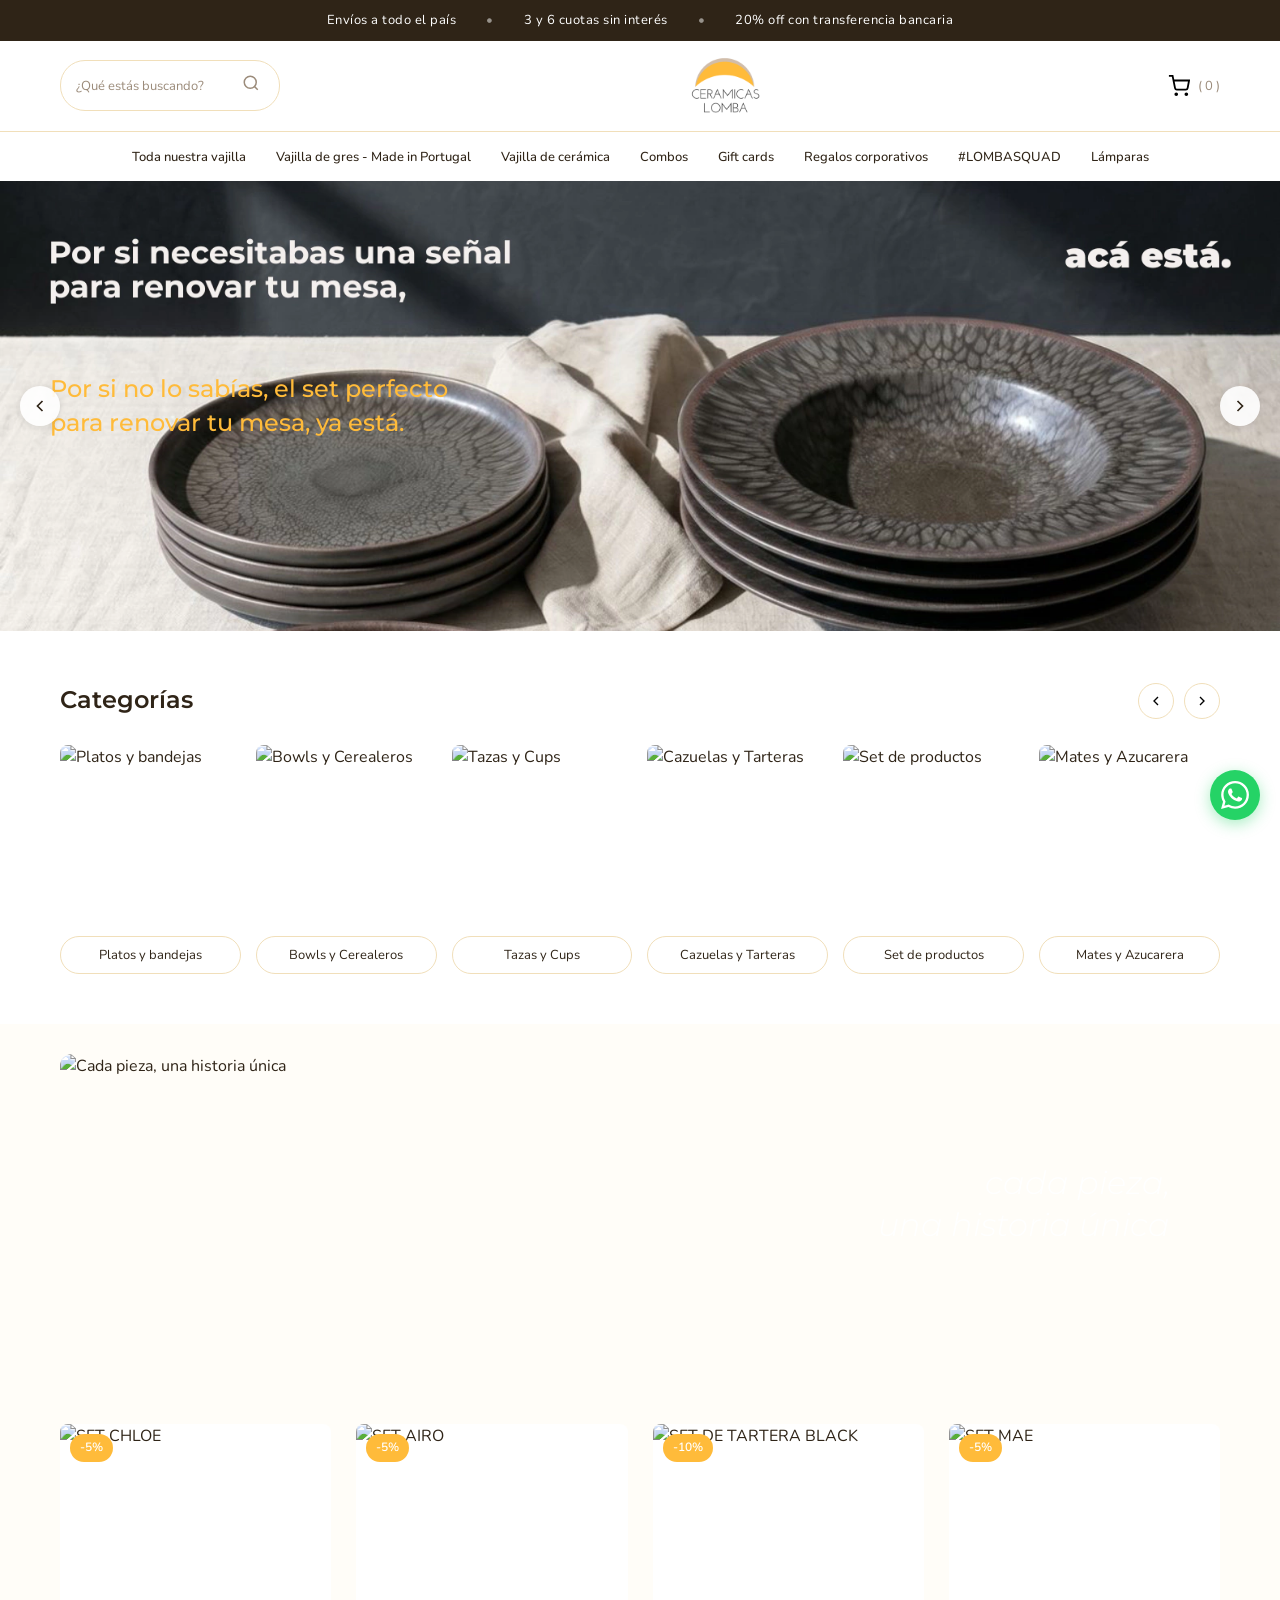
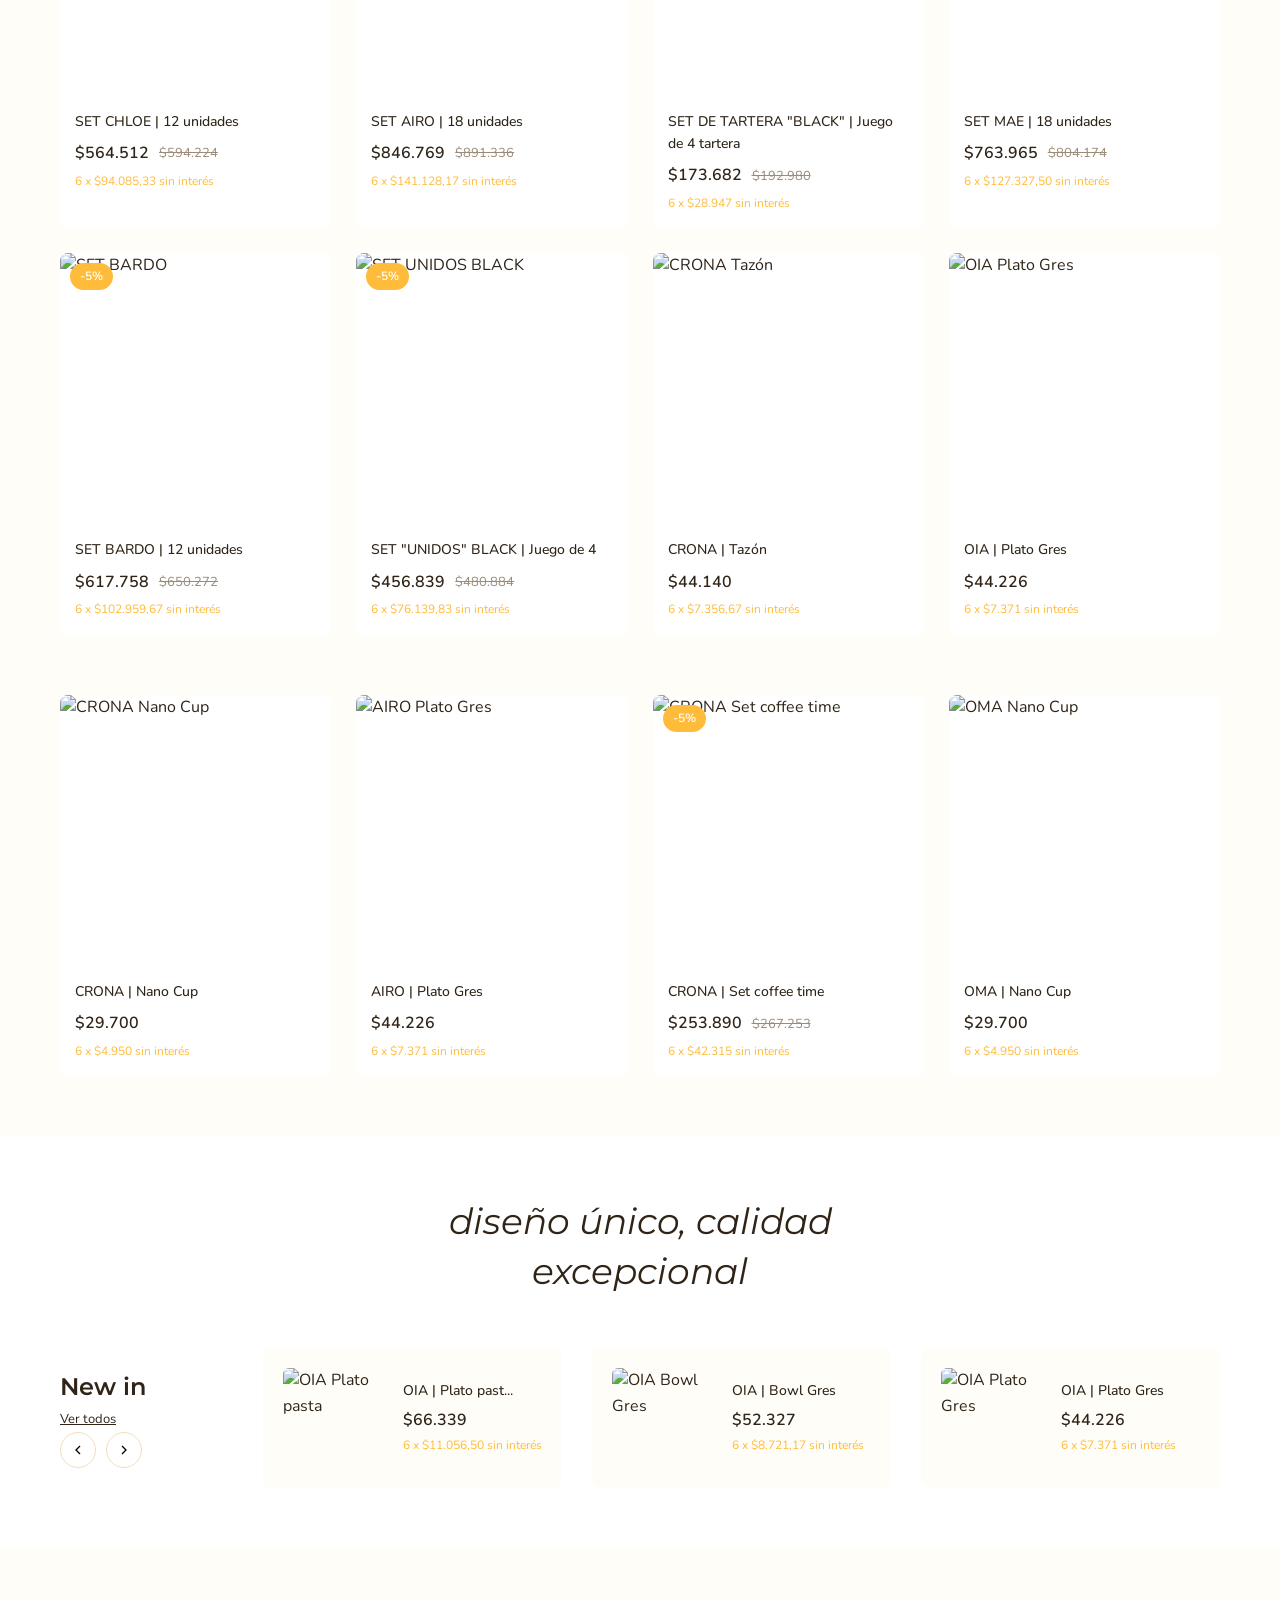
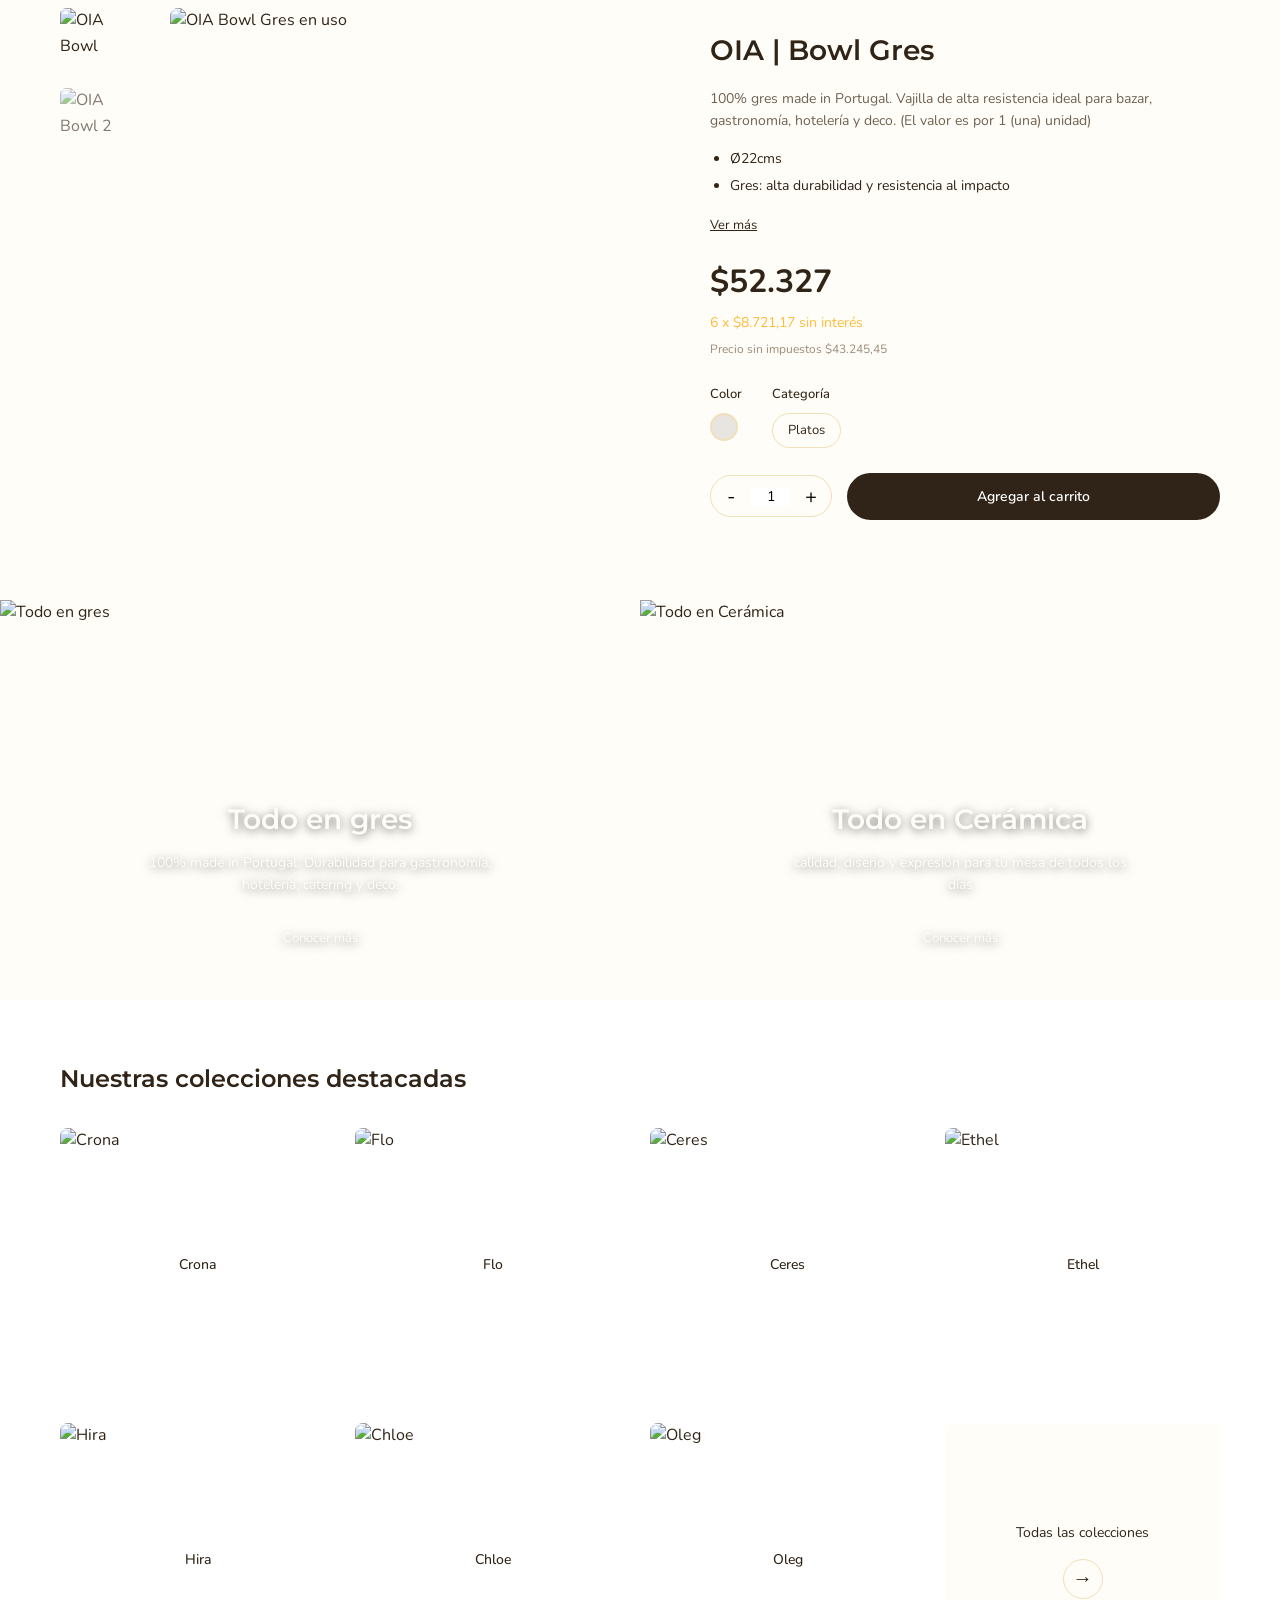
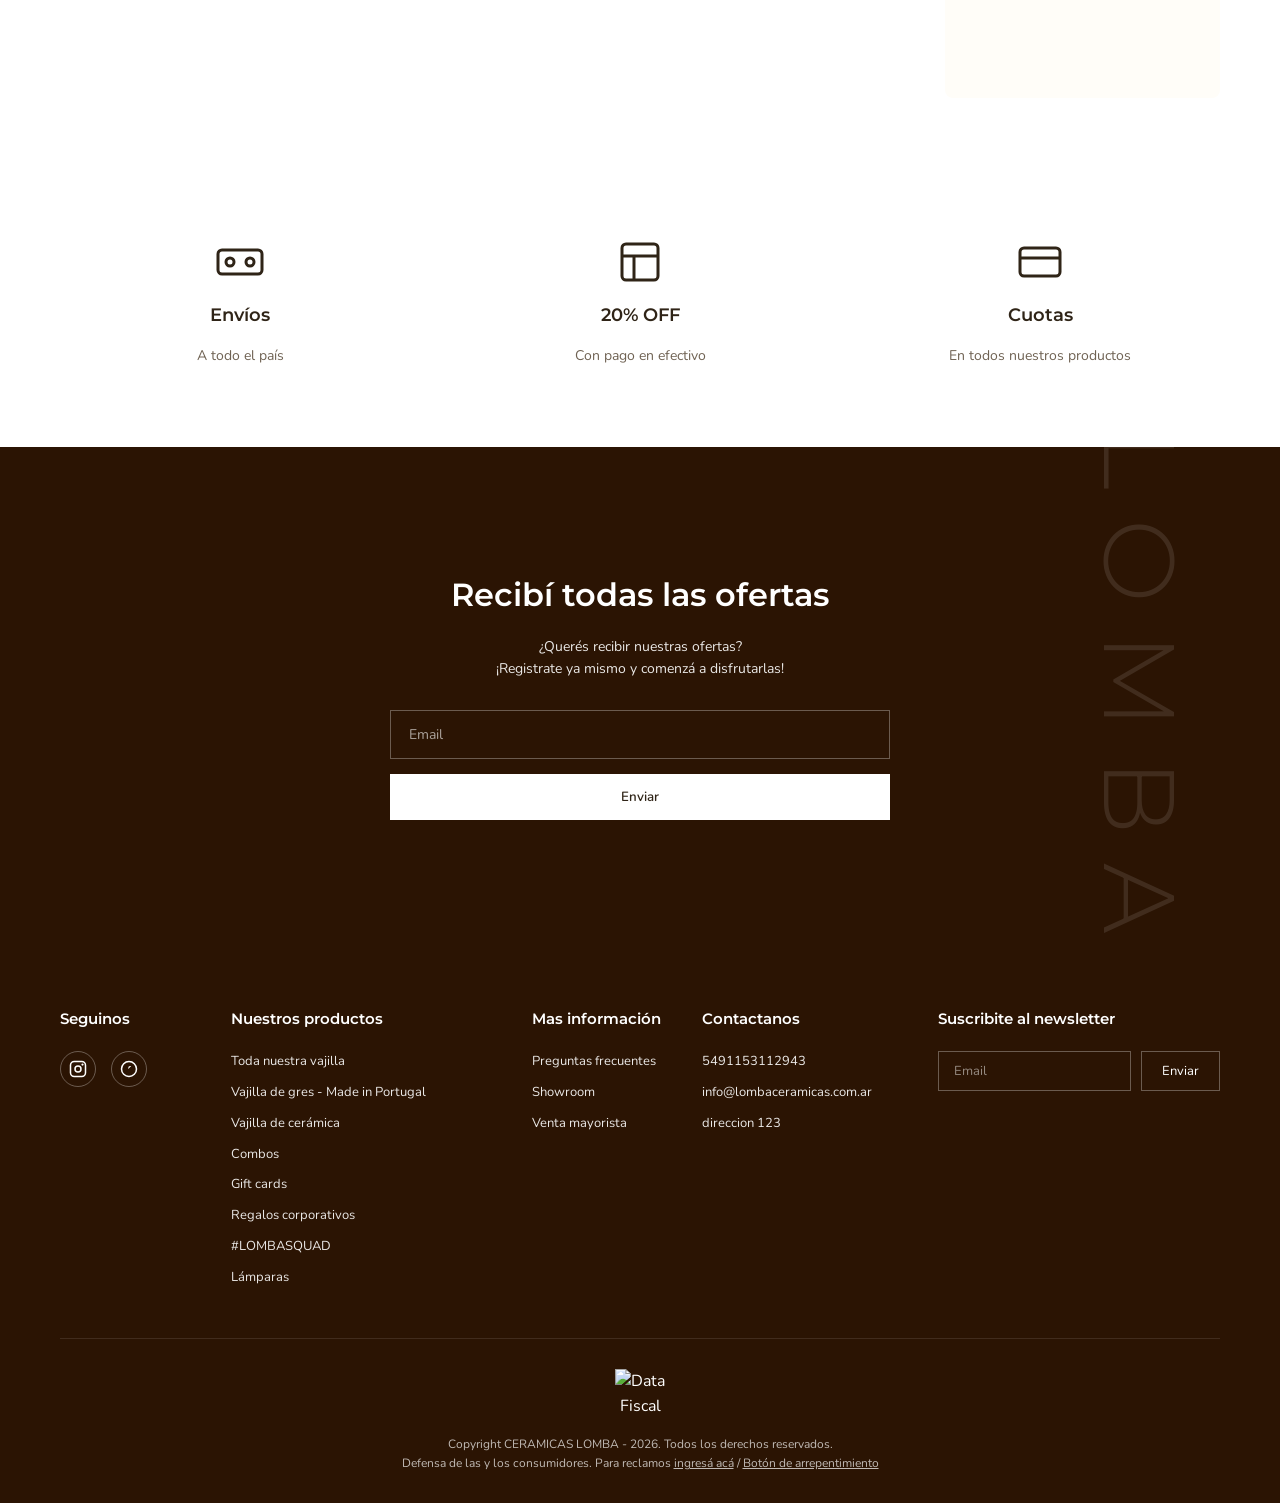
==== index.html @ 12667def "first commit" ====
<!DOCTYPE html>
<html lang="es">
  <head>
    <meta charset="UTF-8" />
    <link rel="icon" type="image/svg+xml" href="/vite.svg" />
    <meta name="viewport" content="width=device-width, initial-scale=1.0" />
    <title>CERAMICAS LOMBA</title>
    <meta name="description" content="Vajilla de cerámica de diseño de autor e importador de vajilla de gres made in Portugal, ideal para gastronomía, hotelería y deco." />
    <link rel="preconnect" href="https://fonts.googleapis.com">
    <link rel="preconnect" href="https://fonts.gstatic.com" crossorigin>
    <link href="https://fonts.googleapis.com/css2?family=Montserrat:wght@300;400;500;600;700&family=Nunito:wght@300;400;600;700&display=swap" rel="stylesheet">
    <link rel="stylesheet" href="src/styles.css" />
  </head>
  <body>
    <!-- Cookie Banner -->
    <!-- <div class="cookie-banner" id="cookieBanner">
      <p>Al navegar por este sitio <strong>aceptás el uso de cookies</strong> para agilizar tu experiencia de compra.</p>
      <button class="cookie-btn" onclick="closeCookieBanner()">Entendido</button>
    </div> -->

    <!-- Newsletter Popup Modal -->
    <!-- <div class="modal-overlay" id="modalOverlay">
      <div class="modal">
        <button class="modal-close" onclick="closeModal()">&times;</button>
        <div class="modal-content">
          <h2 class="modal-title">HASTA</h2>
          <h1 class="modal-discount">35%<span>OFF</span></h1>
          <div class="modal-subtitle">
            <span class="highlight">+ 6 CUOTAS</span> SIN INTERÉS<br>
            ENVÍOS <span class="highlight-bold">A TODO EL PAÍS</span>
          </div>
          <h3 class="modal-join">Join #LOMBASQUAD</h3>
          <p class="modal-text">Suscribite a nuestro newsletter y obtené un 10% OFF en tu primera compra</p>
          <form class="modal-form">
            <input type="email" placeholder="Email" class="modal-input">
            <input type="text" placeholder="Nombre" class="modal-input">
            <button type="submit" class="modal-submit">ENVIAR</button>
          </form>
        </div>
      </div>
    </div> -->

    <!-- WhatsApp Button -->
    <a href="#" class="whatsapp-btn" target="_blank">
      <svg viewBox="0 0 24 24" fill="currentColor">
        <path d="M17.472 14.382c-.297-.149-1.758-.867-2.03-.967-.273-.099-.471-.148-.67.15-.197.297-.767.966-.94 1.164-.173.199-.347.223-.644.075-.297-.15-1.255-.463-2.39-1.475-.883-.788-1.48-1.761-1.653-2.059-.173-.297-.018-.458.13-.606.134-.133.298-.347.446-.52.149-.174.198-.298.298-.497.099-.198.05-.371-.025-.52-.075-.149-.669-1.612-.916-2.207-.242-.579-.487-.5-.669-.51-.173-.008-.371-.01-.57-.01-.198 0-.52.074-.792.372-.272.297-1.04 1.016-1.04 2.479 0 1.462 1.065 2.875 1.213 3.074.149.198 2.096 3.2 5.077 4.487.709.306 1.262.489 1.694.625.712.227 1.36.195 1.871.118.571-.085 1.758-.719 2.006-1.413.248-.694.248-1.289.173-1.413-.074-.124-.272-.198-.57-.347m-5.421 7.403h-.004a9.87 9.87 0 01-5.031-1.378l-.361-.214-3.741.982.998-3.648-.235-.374a9.86 9.86 0 01-1.51-5.26c.001-5.45 4.436-9.884 9.888-9.884 2.64 0 5.122 1.03 6.988 2.898a9.825 9.825 0 012.893 6.994c-.003 5.45-4.437 9.884-9.885 9.884m8.413-18.297A11.815 11.815 0 0012.05 0C5.495 0 .16 5.335.157 11.892c0 2.096.547 4.142 1.588 5.945L.057 24l6.305-1.654a11.882 11.882 0 005.683 1.448h.005c6.554 0 11.89-5.335 11.893-11.893a11.821 11.821 0 00-3.48-8.413Z"/>
      </svg>
    </a>

    <!-- Announcement Bar -->
    <div class="announcement-bar">
      <div class="announcement-slider">
        <span>Envíos a todo el país</span>
        <span class="divider">•</span>
        <span>3 y 6 cuotas sin interés</span>
        <span class="divider">•</span>
        <span>20% off con transferencia bancaria</span>
      </div>
    </div>

    <!-- Header -->
    <header class="header">
      <div class="header-container">
        <div class="search-box">
          <input type="text" placeholder="¿Qué estás buscando?">
          <button class="search-btn">
            <svg viewBox="0 0 24 24" fill="none" stroke="currentColor" stroke-width="2">
              <circle cx="11" cy="11" r="8"></circle>
              <path d="m21 21-4.35-4.35"></path>
            </svg>
          </button>
        </div>

        <a href="/" class="logo">
          <img src="img/logo.png" alt="CERAMICAS LOMBA">
        </a>

        <div class="header-actions">
          <button class="cart-btn">
            <svg viewBox="0 0 24 24" fill="none" stroke="currentColor" stroke-width="2">
              <circle cx="9" cy="21" r="1"></circle>
              <circle cx="20" cy="21" r="1"></circle>
              <path d="M1 1h4l2.68 13.39a2 2 0 0 0 2 1.61h9.72a2 2 0 0 0 2-1.61L23 6H6"></path>
            </svg>
            <span class="cart-count">( 0 )</span>
          </button>
        </div>
      </div>

      <!-- Navigation -->
      <nav class="nav">
        <ul class="nav-list">
          <li class="nav-item dropdown">
            <a href="#">Toda nuestra vajilla</a>
          </li>
          <li class="nav-item dropdown">
            <a href="#">Vajilla de gres - Made in Portugal</a>
          </li>
          <li class="nav-item dropdown">
            <a href="#">Vajilla de cerámica</a>
          </li>
          <li class="nav-item">
            <a href="#">Combos</a>
          </li>
          <li class="nav-item">
            <a href="#">Gift cards</a>
          </li>
          <li class="nav-item">
            <a href="#">Regalos corporativos</a>
          </li>
          <li class="nav-item">
            <a href="#">#LOMBASQUAD</a>
          </li>
          <li class="nav-item">
            <a href="#">Lámparas</a>
          </li>
        </ul>
      </nav>
    </header>

    <!-- Hero Slider -->
    <section class="hero">
      <div class="hero-slider">
        <div class="hero-slide active">
          <img src="img/slider.webp" alt="Vajilla de cerámica" class="hero-img">
          <div class="hero-content">
            <p class="hero-text">Por si no lo sabías, el set perfecto<br>para renovar tu mesa, ya está.</p>
          </div>
        </div>
      </div>
      <button class="hero-nav hero-prev">
        <svg viewBox="0 0 24 24" fill="none" stroke="currentColor" stroke-width="2">
          <path d="M15 18l-6-6 6-6"></path>
        </svg>
      </button>
      <button class="hero-nav hero-next">
        <svg viewBox="0 0 24 24" fill="none" stroke="currentColor" stroke-width="2">
          <path d="M9 18l6-6-6-6"></path>
        </svg>
      </button>
    </section>

    <!-- Categories -->
    <section class="categories">
      <div class="container">
        <div class="section-header">
          <h2 class="section-title">Categorías</h2>
          <div class="section-nav">
            <button class="nav-btn prev">
              <svg viewBox="0 0 24 24" fill="none" stroke="currentColor" stroke-width="2">
                <path d="M15 18l-6-6 6-6"></path>
              </svg>
            </button>
            <button class="nav-btn next">
              <svg viewBox="0 0 24 24" fill="none" stroke="currentColor" stroke-width="2">
                <path d="M9 18l6-6-6-6"></path>
              </svg>
            </button>
          </div>
        </div>
        <div class="categories-grid">
          <a href="#" class="category-card">
            <img src="https://ext.same-assets.com/3486463413/1571818443.webp" alt="Platos y bandejas">
            <span class="category-name">Platos y bandejas</span>
          </a>
          <a href="#" class="category-card">
            <img src="https://ext.same-assets.com/3486463413/2907454848.webp" alt="Bowls y Cerealeros">
            <span class="category-name">Bowls y Cerealeros</span>
          </a>
          <a href="#" class="category-card">
            <img src="https://ext.same-assets.com/3486463413/2018784873.webp" alt="Tazas y Cups">
            <span class="category-name">Tazas y Cups</span>
          </a>
          <a href="#" class="category-card">
            <img src="https://ext.same-assets.com/3486463413/2223391468.webp" alt="Cazuelas y Tarteras">
            <span class="category-name">Cazuelas y Tarteras</span>
          </a>
          <a href="#" class="category-card">
            <img src="https://ext.same-assets.com/3486463413/3537657196.webp" alt="Set de productos">
            <span class="category-name">Set de productos</span>
          </a>
          <a href="#" class="category-card">
            <img src="https://ext.same-assets.com/3486463413/495782509.webp" alt="Mates y Azucarera">
            <span class="category-name">Mates y Azucarera</span>
          </a>
        </div>
      </div>
    </section>

    <!-- Featured Banner -->
    <section class="featured-banner">
      <div class="container">
        <div class="banner-image">
          <img src="https://ext.same-assets.com/3486463413/2292397033.webp" alt="Cada pieza, una historia única">
          <div class="banner-text">
            <p>cada pieza,</p>
            <p>una historia única</p>
          </div>
        </div>
      </div>
    </section>

    <!-- Products Grid -->
    <section class="products">
      <div class="container">
        <div class="products-grid">
          <article class="product-card">
            <a href="#" class="product-image">
              <span class="discount-badge">-5%</span>
              <img src="https://ext.same-assets.com/3486463413/863703018.webp" alt="SET CHLOE">
            </a>
            <div class="product-info">
              <h3 class="product-name">SET CHLOE | 12 unidades</h3>
              <div class="product-price">
                <span class="current-price">$564.512</span>
                <span class="original-price">$594.224</span>
              </div>
              <p class="installments">6 x $94.085,33 sin interés</p>
            </div>
          </article>

          <article class="product-card">
            <a href="#" class="product-image">
              <span class="discount-badge">-5%</span>
              <img src="https://ext.same-assets.com/3486463413/1609536744.webp" alt="SET AIRO">
            </a>
            <div class="product-info">
              <h3 class="product-name">SET AIRO | 18 unidades</h3>
              <div class="product-price">
                <span class="current-price">$846.769</span>
                <span class="original-price">$891.336</span>
              </div>
              <p class="installments">6 x $141.128,17 sin interés</p>
            </div>
          </article>

          <article class="product-card">
            <a href="#" class="product-image">
              <span class="discount-badge">-10%</span>
              <img src="https://ext.same-assets.com/3486463413/3047100276.webp" alt="SET DE TARTERA BLACK">
            </a>
            <div class="product-info">
              <h3 class="product-name">SET DE TARTERA "BLACK" | Juego de 4 tartera</h3>
              <div class="product-price">
                <span class="current-price">$173.682</span>
                <span class="original-price">$192.980</span>
              </div>
              <p class="installments">6 x $28.947 sin interés</p>
            </div>
          </article>

          <article class="product-card">
            <a href="#" class="product-image">
              <span class="discount-badge">-5%</span>
              <img src="https://ext.same-assets.com/3486463413/4287233482.webp" alt="SET MAE">
            </a>
            <div class="product-info">
              <h3 class="product-name">SET MAE | 18 unidades</h3>
              <div class="product-price">
                <span class="current-price">$763.965</span>
                <span class="original-price">$804.174</span>
              </div>
              <p class="installments">6 x $127.327,50 sin interés</p>
            </div>
          </article>

          <article class="product-card">
            <a href="#" class="product-image">
              <span class="discount-badge">-5%</span>
              <img src="https://ext.same-assets.com/3486463413/4188653854.webp" alt="SET BARDO">
            </a>
            <div class="product-info">
              <h3 class="product-name">SET BARDO | 12 unidades</h3>
              <div class="product-price">
                <span class="current-price">$617.758</span>
                <span class="original-price">$650.272</span>
              </div>
              <p class="installments">6 x $102.959,67 sin interés</p>
            </div>
          </article>

          <article class="product-card">
            <a href="#" class="product-image">
              <span class="discount-badge">-5%</span>
              <img src="https://ext.same-assets.com/3486463413/3086919573.webp" alt="SET UNIDOS BLACK">
            </a>
            <div class="product-info">
              <h3 class="product-name">SET "UNIDOS" BLACK | Juego de 4</h3>
              <div class="product-price">
                <span class="current-price">$456.839</span>
                <span class="original-price">$480.884</span>
              </div>
              <p class="installments">6 x $76.139,83 sin interés</p>
            </div>
          </article>

          <article class="product-card">
            <a href="#" class="product-image">
              <img src="https://ext.same-assets.com/3486463413/849514310.webp" alt="CRONA Tazón">
            </a>
            <div class="product-info">
              <h3 class="product-name">CRONA | Tazón</h3>
              <div class="product-price">
                <span class="current-price">$44.140</span>
              </div>
              <p class="installments">6 x $7.356,67 sin interés</p>
            </div>
          </article>

          <article class="product-card">
            <a href="#" class="product-image">
              <img src="https://ext.same-assets.com/3486463413/3902129965.webp" alt="OIA Plato Gres">
            </a>
            <div class="product-info">
              <h3 class="product-name">OIA | Plato Gres</h3>
              <div class="product-price">
                <span class="current-price">$44.226</span>
              </div>
              <p class="installments">6 x $7.371 sin interés</p>
            </div>
          </article>
        </div>
      </div>
    </section>

    <!-- More Products -->
    <section class="products-row">
      <div class="container">
        <div class="products-grid four-cols">
          <article class="product-card">
            <a href="#" class="product-image">
              <img src="https://ext.same-assets.com/3486463413/798344800.webp" alt="CRONA Nano Cup">
            </a>
            <div class="product-info">
              <h3 class="product-name">CRONA | Nano Cup</h3>
              <div class="product-price">
                <span class="current-price">$29.700</span>
              </div>
              <p class="installments">6 x $4.950 sin interés</p>
            </div>
          </article>

          <article class="product-card">
            <a href="#" class="product-image">
              <img src="https://ext.same-assets.com/3486463413/1910204669.webp" alt="AIRO Plato Gres">
            </a>
            <div class="product-info">
              <h3 class="product-name">AIRO | Plato Gres</h3>
              <div class="product-price">
                <span class="current-price">$44.226</span>
              </div>
              <p class="installments">6 x $7.371 sin interés</p>
            </div>
          </article>

          <article class="product-card">
            <a href="#" class="product-image">
              <span class="discount-badge">-5%</span>
              <img src="https://ext.same-assets.com/3486463413/892717702.webp" alt="CRONA Set coffee time">
            </a>
            <div class="product-info">
              <h3 class="product-name">CRONA | Set coffee time</h3>
              <div class="product-price">
                <span class="current-price">$253.890</span>
                <span class="original-price">$267.253</span>
              </div>
              <p class="installments">6 x $42.315 sin interés</p>
            </div>
          </article>

          <article class="product-card">
            <a href="#" class="product-image">
              <img src="https://ext.same-assets.com/3486463413/624199726.webp" alt="OMA Nano Cup">
            </a>
            <div class="product-info">
              <h3 class="product-name">OMA | Nano Cup</h3>
              <div class="product-price">
                <span class="current-price">$29.700</span>
              </div>
              <p class="installments">6 x $4.950 sin interés</p>
            </div>
          </article>
        </div>
      </div>
    </section>

    <!-- New In Section -->
    <section class="new-in">
        <div class="container">
            <h2 class="unique-title">diseño único, calidad<br>excepcional</h2><br><br>
        </div>
      <div class="container">
        <div class="new-slide-flex">
            <div class="new-nav">
                <div>
                <h2 class="section-title">New in</h2>
                <a href="#" class="view-all">Ver todos</a>
                <div class="section-nav">
                    <button class="nav-btn prev">
                    <svg viewBox="0 0 24 24" fill="none" stroke="currentColor" stroke-width="2">
                        <path d="M15 18l-6-6 6-6"></path>
                    </svg>
                    </button>
                    <button class="nav-btn next">
                    <svg viewBox="0 0 24 24" fill="none" stroke="currentColor" stroke-width="2">
                        <path d="M9 18l6-6-6-6"></path>
                    </svg>
                    </button>
                </div>
            </div>
            </div>
            <div class="new-in-grid">
                <div class="new-in-card">
                    <img src="https://ext.same-assets.com/3486463413/4019474092.webp" alt="OIA Plato pasta">
                    <div class="new-in-info">
                    <h4>OIA | Plato past...</h4>
                    <p class="new-in-price">$66.339</p>
                    <p class="new-in-installments">6 x $11.056,50 sin interés</p>
                    </div>
                </div>
                <div class="new-in-card">
                    <img src="https://ext.same-assets.com/3486463413/346263800.webp" alt="OIA Bowl Gres">
                    <div class="new-in-info">
                    <h4>OIA | Bowl Gres</h4>
                    <p class="new-in-price">$52.327</p>
                    <p class="new-in-installments">6 x $8.721,17 sin interés</p>
                    </div>
                </div>
                <div class="new-in-card">
                    <img src="https://ext.same-assets.com/3486463413/1650104343.webp" alt="OIA Plato Gres">
                    <div class="new-in-info">
                    <h4>OIA | Plato Gres</h4>
                    <p class="new-in-price">$44.226</p>
                    <p class="new-in-installments">6 x $7.371 sin interés</p>
                    </div>
                </div>
            </div>
        </div>
      </div>
    </section>

    <!-- Featured Product -->
    <section class="featured-product">
      <div class="container">
        <div class="featured-product-grid">
          <div class="featured-thumbnails">
            <img src="https://ext.same-assets.com/3486463413/346263800.webp" alt="OIA Bowl" class="active">
            <img src="https://ext.same-assets.com/3486463413/905557976.webp" alt="OIA Bowl 2">
          </div>
          <div class="featured-main-image">
            <img src="https://ext.same-assets.com/3486463413/905557976.webp" alt="OIA Bowl Gres en uso">
          </div>
          <div class="featured-details">
            <h2 class="featured-name">OIA | Bowl Gres</h2>
            <p class="featured-description">100% gres made in Portugal. Vajilla de alta resistencia ideal para bazar, gastronomía, hotelería y deco. (El valor es por 1 (una) unidad)</p>
            <ul class="featured-specs">
              <li>Ø22cms</li>
              <li>Gres: alta durabilidad y resistencia al impacto</li>
            </ul>
            <a href="#" class="see-more">Ver más</a>
            <div class="featured-price">$52.327</div>
            <p class="featured-installments">6 x $8.721,17 sin interés</p>
            <p class="featured-tax">Precio sin impuestos $43.245,45</p>

            <div class="featured-options">
              <div class="option-group">
                <label>Color</label>
                <div class="color-circle white"></div>
              </div>
              <div class="option-group">
                <label>Categoría</label>
                <span class="category-tag">Platos</span>
              </div>
            </div>

            <div class="quantity-cart">
              <div class="quantity">
                <button class="qty-btn minus">-</button>
                <input type="number" value="1" min="1">
                <button class="qty-btn plus">+</button>
              </div>
              <button class="add-to-cart">Agregar al carrito</button>
            </div>
          </div>
        </div>
      </div>
    </section>

    <!-- Collection Cards -->
    <section class="collection-cards">
      <div class="collection-card gres">
        <img src="https://ext.same-assets.com/3486463413/2355025134.webp" alt="Todo en gres">
        <div class="collection-info">
          <h3>Todo en gres</h3>
          <p>100% made in Portugal. Durabilidad para gastronomía, hotelería, catering y deco.</p>
          <a href="#" class="collection-btn">Conocer más</a>
        </div>
      </div>
      <div class="collection-card ceramica">
        <img src="https://ext.same-assets.com/3486463413/693806889.webp" alt="Todo en Cerámica">
        <div class="collection-info">
          <h3>Todo en Cerámica</h3>
          <p>calidad, diseño y expresión para tu mesa de todos los días</p>
          <a href="#" class="collection-btn">Conocer más</a>
        </div>
      </div>
    </section>

    <!-- Featured Collections -->
    <section class="featured-collections">
      <div class="container">
        <h2 class="section-title">Nuestras colecciones destacadas</h2>
        <div class="collections-grid">
          <a href="#" class="collection-item">
            <img src="https://ext.same-assets.com/3486463413/1678704403.webp" alt="Crona">
            <span class="collection-name">Crona</span>
          </a>
          <a href="#" class="collection-item">
            <img src="https://ext.same-assets.com/3486463413/2494115902.webp" alt="Flo">
            <span class="collection-name">Flo</span>
          </a>
          <a href="#" class="collection-item">
            <img src="https://ext.same-assets.com/3486463413/462815073.webp" alt="Ceres">
            <span class="collection-name">Ceres</span>
          </a>
          <a href="#" class="collection-item">
            <img src="https://ext.same-assets.com/3486463413/3140763370.webp" alt="Ethel">
            <span class="collection-name">Ethel</span>
          </a>
          <a href="#" class="collection-item">
            <img src="https://ext.same-assets.com/3486463413/2743750519.webp" alt="Hira">
            <span class="collection-name">Hira</span>
          </a>
          <a href="#" class="collection-item">
            <img src="https://ext.same-assets.com/3486463413/4282195048.webp" alt="Chloe">
            <span class="collection-name">Chloe</span>
          </a>
          <a href="#" class="collection-item">
            <img src="https://ext.same-assets.com/3486463413/2742293304.webp" alt="Oleg">
            <span class="collection-name">Oleg</span>
          </a>
          <a href="#" class="collection-item all-collections">
            <span class="all-text">Todas las colecciones</span>
            <span class="arrow">→</span>
          </a>
        </div>
      </div>
    </section>

    <!-- Service Features -->
    <section class="service-features">
      <div class="container">
        <div class="features-grid">
          <div class="feature">
            <svg class="feature-icon" viewBox="0 0 24 24" fill="none" stroke="currentColor" stroke-width="1.5">
              <rect x="1" y="6" width="22" height="12" rx="2"></rect>
              <circle cx="7" cy="12" r="2"></circle>
              <circle cx="17" cy="12" r="2"></circle>
            </svg>
            <h4>Envíos</h4>
            <p>A todo el país</p>
          </div>
          <div class="feature">
            <svg class="feature-icon" viewBox="0 0 24 24" fill="none" stroke="currentColor" stroke-width="1.5">
              <rect x="3" y="3" width="18" height="18" rx="2"></rect>
              <path d="M3 9h18"></path>
              <path d="M9 21V9"></path>
            </svg>
            <h4>20% OFF</h4>
            <p>Con pago en efectivo</p>
          </div>
          <div class="feature">
            <svg class="feature-icon" viewBox="0 0 24 24" fill="none" stroke="currentColor" stroke-width="1.5">
              <rect x="2" y="5" width="20" height="14" rx="2"></rect>
              <path d="M2 10h20"></path>
            </svg>
            <h4>Cuotas</h4>
            <p>En todos nuestros productos</p>
          </div>
        </div>
      </div>
    </section>

    <!-- Newsletter Section -->
    <section class="newsletter">
      <div class="newsletter-content">
        <h2>Recibí todas las ofertas</h2>
        <p>¿Querés recibir nuestras ofertas? <br> ¡Registrate ya mismo y comenzá a disfrutarlas!</p>
        <div class="form-news-flex">
            <form class="newsletter-form">
                <input type="email" placeholder="Email">
                <button type="submit">Enviar</button>
            </form>
        </div>
        <div class="barro-text">LOMBA</div>
      </div>
    </section>

    <!-- Footer -->
    <footer class="footer">
      <div class="container">
        <div class="footer-grid">
          <div class="footer-col">
            <h4>Seguinos</h4>
            <div class="social-icons">
              <a href="#" class="social-icon">
                <svg viewBox="0 0 24 24" fill="currentColor">
                  <rect x="2" y="2" width="20" height="20" rx="5" stroke="currentColor" stroke-width="2" fill="none"></rect>
                  <circle cx="12" cy="12" r="4" stroke="currentColor" stroke-width="2" fill="none"></circle>
                  <circle cx="18" cy="6" r="1.5"></circle>
                </svg>
              </a>
              <a href="#" class="social-icon">
                <svg viewBox="0 0 24 24" fill="currentColor">
                  <circle cx="12" cy="12" r="10" stroke="currentColor" stroke-width="2" fill="none"></circle>
                  <path d="M15 8h-1.5a2.5 2.5 0 0 0-2.5 2.5V12m0 0v6m0-6h4m-4 0H9"></path>
                </svg>
              </a>
            </div>
          </div>

          <div class="footer-col">
            <h4>Nuestros productos</h4>
            <ul>
              <li><a href="#">Toda nuestra vajilla</a></li>
              <li><a href="#">Vajilla de gres - Made in Portugal</a></li>
              <li><a href="#">Vajilla de cerámica</a></li>
              <li><a href="#">Combos</a></li>
              <li><a href="#">Gift cards</a></li>
              <li><a href="#">Regalos corporativos</a></li>
              <li><a href="#">#LOMBASQUAD</a></li>
              <li><a href="#">Lámparas</a></li>
            </ul>
          </div>

          <div class="footer-col">
            <h4>Mas información</h4>
            <ul>
              <li><a href="#">Preguntas frecuentes</a></li>
              <li><a href="#">Showroom</a></li>
              <li><a href="#">Venta mayorista</a></li>
            </ul>
          </div>

          <div class="footer-col">
            <h4>Contactanos</h4>
            <ul>
              <li>5491153112943</li>
              <li>info@lombaceramicas.com.ar</li>
              <li>direccion 123</li>
            </ul>
          </div>

          <div class="footer-col">
            <h4>Suscribite al newsletter</h4>
            <form class="footer-newsletter">
              <input type="email" placeholder="Email">
              <button type="submit">Enviar</button>
            </form>
          </div>
        </div>

        <div class="footer-bottom">
          <img src="https://ext.same-assets.com/3486463413/284667893.jpeg" alt="Data Fiscal" class="data-fiscal">
          <p>Copyright CERAMICAS LOMBA - 2026. Todos los derechos reservados.<br>
          Defensa de las y los consumidores. Para reclamos <a href="#">ingresá acá</a> / <a href="#">Botón de arrepentimiento</a></p>
          
        </div>
      </div>
    </footer>

    <script type="module" src="src/main.js"></script>
  </body>
</html>
---- src/styles.css ----
/* CSS Reset and Variables */
*,
*::before,
*::after {
  margin: 0;
  padding: 0;
  box-sizing: border-box;
}

:root {
  --color-bg: #fffdf8;
  --color-white: #ffffff;

  --color-text: #2f2417;
  --color-text-light: #6f6253;

  --color-accent: #ffbb3a;
  --color-accent-dark: #b73f06;

  --color-dark: #2b1403;

  --color-gray: #9b8b7a;
  --color-border: #f1dfba;
  --font-primary: 'Montserrat', sans-serif;
  --font-secondary: 'Nunito', sans-serif;
  --transition: all 0.3s ease;
}

html {
  scroll-behavior: smooth;
}

body {
  font-family: var(--font-secondary);
  background-color: var(--color-bg);
  color: var(--color-text);
  line-height: 1.6;
  overflow-x: hidden;
}

a {
  text-decoration: none;
  color: inherit;
  transition: var(--transition);
}

ul {
  list-style: none;
}

img {
  max-width: 100%;
  height: auto;
  display: block;
}

button {
  cursor: pointer;
  border: none;
  background: none;
  font-family: inherit;
}

input {
  font-family: inherit;
  border: none;
  outline: none;
}

.container {
  max-width: 1200px;
  margin: 0 auto;
  padding: 0 20px;
}

/* Cookie Banner */
.cookie-banner {
  position: fixed;
  bottom: 0;
  left: 0;
  right: 0;
  background: var(--color-white);
  padding: 15px 20px;
  display: flex;
  align-items: center;
  justify-content: center;
  gap: 20px;
  z-index: 1000;
  box-shadow: 0 -2px 10px rgba(0,0,0,0.1);
  font-size: 14px;
}

.cookie-banner.hidden {
  display: none;
}

.cookie-btn {
  padding: 8px 20px;
  border: 1px solid var(--color-text);
  border-radius: 20px;
  font-size: 13px;
  transition: var(--transition);
}

.cookie-btn:hover {
  background: var(--color-text);
  color: var(--color-white);
}

/* Modal */
.modal-overlay {
  position: fixed;
  top: 0;
  left: 0;
  right: 0;
  bottom: 0;
  background: rgba(0,0,0,0.5);
  display: flex;
  align-items: center;
  justify-content: center;
  z-index: 2000;
  opacity: 1;
  transition: opacity 0.3s ease;
}

.modal-overlay.hidden {
  opacity: 0;
  pointer-events: none;
}

.modal {
  background: var(--color-white);
  padding: 40px 50px;
  max-width: 550px;
  width: 90%;
  position: relative;
  border-radius: 4px;
}

.modal-close {
  position: absolute;
  top: 15px;
  right: 20px;
  font-size: 28px;
  color: var(--color-text);
  cursor: pointer;
}

.modal-title {
  font-family: var(--font-primary);
  font-size: 24px;
  font-weight: 700;
  margin-bottom: 0;
}

.modal-discount {
  font-family: var(--font-primary);
  font-size: 72px;
  font-weight: 900;
  line-height: 1;
  margin: -10px 0 5px;
}

.modal-discount span {
  font-size: 48px;
}

.modal-subtitle {
  font-family: var(--font-primary);
  font-size: 18px;
  margin-bottom: 25px;
  line-height: 1.5;
}

.modal-subtitle .highlight {
  color: var(--color-accent);
  font-weight: 600;
}

.modal-subtitle .highlight-bold {
  font-weight: 700;
}

.modal-join {
  font-family: var(--font-primary);
  font-size: 18px;
  font-weight: 600;
  margin-bottom: 8px;
}

.modal-text {
  font-size: 14px;
  color: var(--color-text-light);
  margin-bottom: 20px;
}

.modal-form {
  display: flex;
  flex-direction: column;
  gap: 12px;
}

.modal-input {
  padding: 12px 15px;
  border: 1px solid var(--color-border);
  font-size: 14px;
}

.modal-submit {
  padding: 14px;
  background: var(--color-text);
  color: var(--color-white);
  font-weight: 600;
  text-transform: uppercase;
  letter-spacing: 1px;
  transition: var(--transition);
}

.modal-submit:hover {
  background: #444;
}

/* WhatsApp Button */
.whatsapp-btn {
  position: fixed;
  bottom: 80px;
  right: 20px;
  width: 50px;
  height: 50px;
  background: #25d366;
  border-radius: 50%;
  display: flex;
  align-items: center;
  justify-content: center;
  z-index: 999;
  box-shadow: 0 4px 15px rgba(37, 211, 102, 0.4);
  transition: var(--transition);
}

.whatsapp-btn:hover {
  transform: scale(1.1);
}

.whatsapp-btn svg {
  width: 28px;
  height: 28px;
  color: white;
}

/* Announcement Bar */
.announcement-bar {
  background: var(--color-text);
  color: var(--color-white);
  padding: 10px 0;
  text-align: center;
  font-size: 13px;
  letter-spacing: 0.5px;
}

.announcement-slider {
  display: flex;
  align-items: center;
  justify-content: center;
  gap: 30px;
}

.announcement-slider .divider {
  opacity: 0.5;
}

/* Header */
.header {
  background: var(--color-white);
  position: sticky;
  top: 0;
  z-index: 100;
}

.header-container {
  display: flex;
  align-items: center;
  justify-content: space-between;
  padding: 15px 20px;
  max-width: 1200px;
  margin: 0 auto;
}

.search-box {
  display: flex;
  align-items: center;
  border: 1px solid var(--color-border);
  border-radius: 25px;
  padding: 8px 15px;
  width: 220px;
}

.search-box input {
  flex: 1;
  font-size: 13px;
  color: var(--color-text);
}

.search-box input::placeholder {
  color: var(--color-gray);
}

.search-btn {
  padding: 5px;
}

.search-btn svg {
  width: 18px;
  height: 18px;
  color: var(--color-gray);
}

.logo img {
  height: 60px;
  object-fit: contain;
}

.header-actions {
  display: flex;
  align-items: center;
  gap: 20px;
}

.cart-btn {
  display: flex;
  align-items: center;
  gap: 8px;
  font-size: 13px;
}

.cart-btn svg {
  width: 22px;
  height: 22px;
}

.cart-count {
  color: var(--color-gray);
}

/* Navigation */
.nav {
  border-top: 1px solid var(--color-border);
  background: var(--color-white);
}

.nav-list {
  display: flex;
  align-items: center;
  justify-content: center;
  gap: 30px;
  padding: 12px 0;
  max-width: 1200px;
  margin: 0 auto;
  flex-wrap: wrap;
}

.nav-item a {
  font-size: 13px;
  color: var(--color-text);
  font-weight: 500;
  transition: var(--transition);
}

.nav-item a:hover {
  color: var(--color-accent);
}

/* Hero Section */
.hero {
  position: relative;
  overflow: hidden;
}

.hero-slide {
  position: relative;
}

.hero-img {
  width: 100%;
  height: 450px;
  object-fit: cover;
}

.hero-content {
  position: absolute;
  top: 50%;
  left: 50px;
  transform: translateY(-50%);
}

.hero-text {
  font-family: var(--font-primary);
  font-size: 24px;
  color: var(--color-accent);
  font-weight: 500;
  line-height: 1.4;
}

.hero-nav {
  position: absolute;
  top: 50%;
  transform: translateY(-50%);
  width: 40px;
  height: 40px;
  background: rgba(255,255,255,0.9);
  border-radius: 50%;
  display: flex;
  align-items: center;
  justify-content: center;
  box-shadow: 0 2px 10px rgba(0,0,0,0.1);
  transition: var(--transition);
}

.hero-nav:hover {
  background: var(--color-white);
}

.hero-nav svg {
  width: 20px;
  height: 20px;
  color: var(--color-text);
}

.hero-prev {
  left: 20px;
}

.hero-next {
  right: 20px;
}

/* Categories */
.categories {
  padding: 50px 0;
  background: var(--color-white);
}

.section-header {
  display: flex;
  align-items: center;
  justify-content: space-between;
  margin-bottom: 25px;
}

.section-title {
  font-family: var(--font-primary);
  font-size: 24px;
  font-weight: 600;
}

.section-nav {
  display: flex;
  gap: 10px;
}

.nav-btn {
  width: 36px;
  height: 36px;
  border: 1px solid var(--color-border);
  border-radius: 50%;
  display: flex;
  align-items: center;
  justify-content: center;
  transition: var(--transition);
}

.nav-btn:hover {
  border-color: var(--color-text);
}

.nav-btn svg {
  width: 16px;
  height: 16px;
}

.categories-grid {
  display: grid;
  grid-template-columns: repeat(6, 1fr);
  gap: 15px;
}

.category-card {
  display: flex;
  flex-direction: column;
  transition: var(--transition);
}

.category-card:hover {
  transform: translateY(-5px);
}

.category-card img {
  width: 100%;
  aspect-ratio: 1;
  object-fit: cover;
  border-radius: 8px;
}

.category-name {
  text-align: center;
  font-size: 13px;
  margin-top: 10px;
  padding: 8px 10px;
  border: 1px solid var(--color-border);
  border-radius: 20px;
}

/* Featured Banner */
.featured-banner {
  padding: 30px 0;
}

.banner-image {
  position: relative;
  border-radius: 12px;
  overflow: hidden;
}

.banner-image img {
  width: 100%;
  height: 300px;
  object-fit: cover;
}

.banner-text {
  position: absolute;
  right: 50px;
  top: 50%;
  transform: translateY(-50%);
  text-align: right;
  color: var(--color-white);
  font-family: var(--font-primary);
  font-size: 32px;
  font-weight: 300;
  font-style: italic;
  line-height: 1.3;
}

/* Products */
.products {
  padding: 40px 0;
}

.products-grid {
  display: grid;
  grid-template-columns: repeat(4, 1fr);
  gap: 25px;
}

.products-grid.four-cols {
  grid-template-columns: repeat(4, 1fr);
}

.product-card {
  background: var(--color-white);
  border-radius: 8px;
  overflow: hidden;
  transition: var(--transition);
}

.product-card:hover {
  box-shadow: 0 5px 20px rgba(0,0,0,0.1);
}

.product-image {
  position: relative;
  display: block;
}

.product-image img {
  width: 100%;
  aspect-ratio: 1;
  object-fit: cover;
}

.discount-badge {
  position: absolute;
  top: 10px;
  left: 10px;
  background: var(--color-accent);
  color: var(--color-white);
  padding: 4px 10px;
  border-radius: 15px;
  font-size: 12px;
  font-weight: 600;
}

.product-info {
  padding: 15px;
}

.product-name {
  font-size: 14px;
  font-weight: 500;
  margin-bottom: 8px;
  color: var(--color-text);
}

.product-price {
  display: flex;
  align-items: center;
  gap: 10px;
  margin-bottom: 5px;
}

.current-price {
  font-size: 16px;
  font-weight: 600;
}

.original-price {
  font-size: 13px;
  color: var(--color-gray);
  text-decoration: line-through;
}

.installments {
  font-size: 12px;
  color: var(--color-accent);
}

/* Products Row */
.products-row {
  padding: 20px 0 60px;
}

/* Unique Design Section */
.unique-design {
  padding: 80px 0;
  background: var(--color-bg);
}

.unique-title {
  font-family: var(--font-primary);
  font-size: 36px;
  font-weight: 400;
  text-align: center;
  font-style: italic;
  line-height: 1.4;
}

/* New In Section */
.new-in {
  padding: 60px 0;
  background: var(--color-white);
}

.new-in .section-header > div {
  display: flex;
  flex-direction: column;
  gap: 5px;
}

.view-all {
  font-size: 13px;
  color: var(--color-text);
  text-decoration: underline;
}
.new-slide-flex {
    display: flex;
    gap: 30px;
    align-items: center;
    justify-content: space-between;
}
.new-in-grid {
  display: grid;
  grid-template-columns: repeat(3, 1fr);
  gap: 30px;
}

.new-in-card {
  display: flex;
  gap: 20px;
  padding: 20px;
  background: var(--color-bg);
  border-radius: 8px;
}

.new-in-card img {
  width: 100px;
  height: 100px;
  object-fit: cover;
  border-radius: 6px;
}

.new-in-info {
  display: flex;
  flex-direction: column;
  justify-content: center;
}

.new-in-info h4 {
  font-size: 14px;
  font-weight: 500;
  margin-bottom: 5px;
}

.new-in-price {
  font-size: 16px;
  font-weight: 600;
  margin-bottom: 3px;
}

.new-in-installments {
  font-size: 12px;
  color: var(--color-accent);
}

/* Featured Product */
.featured-product {
  padding: 60px 0;
  background: var(--color-bg);
}

.featured-product-grid {
  display: grid;
  grid-template-columns: 80px 1fr 1fr;
  gap: 30px;
  align-items: start;
}

.featured-thumbnails {
  display: flex;
  flex-direction: column;
  gap: 10px;
}

.featured-thumbnails img {
  width: 70px;
  height: 70px;
  object-fit: cover;
  border-radius: 6px;
  cursor: pointer;
  opacity: 0.6;
  transition: var(--transition);
}

.featured-thumbnails img.active,
.featured-thumbnails img:hover {
  opacity: 1;
}

.featured-main-image img {
  width: 100%;
  max-height: 450px;
  object-fit: cover;
  border-radius: 8px;
}

.featured-details {
  padding: 20px 0;
}

.featured-name {
  font-family: var(--font-primary);
  font-size: 28px;
  font-weight: 600;
  margin-bottom: 15px;
}

.featured-description {
  font-size: 14px;
  color: var(--color-text-light);
  margin-bottom: 15px;
  line-height: 1.6;
}

.featured-specs {
  list-style: disc;
  padding-left: 20px;
  margin-bottom: 15px;
  font-size: 14px;
}

.featured-specs li {
  margin-bottom: 5px;
}

.see-more {
  font-size: 13px;
  text-decoration: underline;
  display: inline-block;
  margin-bottom: 20px;
}

.featured-price {
  font-size: 32px;
  font-weight: 700;
  margin-bottom: 5px;
}

.featured-installments {
  font-size: 14px;
  color: var(--color-accent);
  margin-bottom: 5px;
}

.featured-tax {
  font-size: 12px;
  color: var(--color-gray);
  margin-bottom: 25px;
}

.featured-options {
  display: flex;
  gap: 30px;
  margin-bottom: 25px;
}

.option-group {
  display: flex;
  flex-direction: column;
  gap: 8px;
}

.option-group label {
  font-size: 13px;
  font-weight: 500;
}

.color-circle {
  width: 28px;
  height: 28px;
  border-radius: 50%;
  border: 2px solid var(--color-border);
}

.color-circle.white {
  background: #e8e4e0;
}

.category-tag {
  padding: 6px 15px;
  border: 1px solid var(--color-border);
  border-radius: 20px;
  font-size: 13px;
}

.quantity-cart {
  display: flex;
  gap: 15px;
  align-items: center;
}

.quantity {
  display: flex;
  align-items: center;
  border: 1px solid var(--color-border);
  border-radius: 25px;
}

.qty-btn {
  width: 40px;
  height: 40px;
  font-size: 20px;
  display: flex;
  align-items: center;
  justify-content: center;
}

.quantity input {
  width: 40px;
  text-align: center;
  font-size: 14px;
  -moz-appearance: textfield;
}

.quantity input::-webkit-outer-spin-button,
.quantity input::-webkit-inner-spin-button {
  -webkit-appearance: none;
}

.add-to-cart {
  flex: 1;
  padding: 14px 30px;
  background: var(--color-text);
  color: var(--color-white);
  border-radius: 25px;
  font-weight: 600;
  font-size: 14px;
  transition: var(--transition);
}

.add-to-cart:hover {
  background: #444;
}

/* Collection Cards */
.collection-cards {
  display: grid;
  grid-template-columns: repeat(2, 1fr);
}

.collection-card {
  position: relative;
  height: 400px;
  overflow: hidden;
}

.collection-card img {
  width: 100%;
  height: 100%;
  object-fit: cover;
}

.collection-info {
  position: absolute;
  bottom: 0;
  left: 0;
  right: 0;
  padding: 40px;
  text-align: center;
  color: var(--color-bg);
}

.collection-info h3 {
  font-family: var(--font-primary);
  font-size: 28px;
  font-weight: 600;
  margin-bottom: 10px;
  text-shadow: 0 2px 10px rgba(0,0,0,0.5);
}

.collection-info p {
  font-size: 14px;
  margin-bottom: 20px;
  max-width: 350px;
  margin-left: auto;
  margin-right: auto;
  text-shadow: 0 2px 10px rgba(0,0,0,0.5);
}

.collection-btn {
  display: inline-block;
  padding: 10px 25px;
  border: 1px solid var(--color-bg);
  border-radius: 25px;
  font-size: 13px;
  transition: var(--transition);
  text-shadow: 0 2px 10px rgba(0,0,0,0.5);

}

.collection-btn:hover {
  background: var(--color-text);
  color: var(--color-white);
}

/* Featured Collections */
.featured-collections {
  padding: 60px 0;
  background: var(--color-white);
}

.featured-collections .section-title {
  margin-bottom: 30px;
}

.collections-grid {
  display: grid;
  grid-template-columns: repeat(4, 1fr);
  gap: 20px;
}

.collection-item {
  position: relative;
  aspect-ratio: 1;
  border-radius: 8px;
  overflow: hidden;
}

.collection-item img {
  width: 100%;
  height: 100%;
  object-fit: cover;
  transition: var(--transition);
}

.collection-item:hover img {
  transform: scale(1.05);
}

.collection-name {
  position: absolute;
  top: 50%;
  left: 50%;
  transform: translate(-50%, -50%);
  background: rgba(255,255,255,0.9);
  padding: 10px 25px;
  border-radius: 25px;
  font-size: 14px;
  font-weight: 500;
}

.collection-item.all-collections {
  background: var(--color-bg);
  display: flex;
  flex-direction: column;
  align-items: center;
  justify-content: center;
  gap: 15px;
}

.all-text {
  font-size: 14px;
}

.arrow {
  width: 40px;
  height: 40px;
  border: 1px solid var(--color-border);
  border-radius: 50%;
  display: flex;
  align-items: center;
  justify-content: center;
  font-size: 20px;
}

/* Service Features */
.service-features {
  padding: 80px 0;
  background: var(--color-white);
}

.features-grid {
  display: grid;
  grid-template-columns: repeat(3, 1fr);
  gap: 40px;
  text-align: center;
}

.feature {
  display: flex;
  flex-direction: column;
  align-items: center;
  gap: 15px;
}

.feature-icon {
  width: 48px;
  height: 48px;
  color: var(--color-text);
}

.feature h4 {
  font-family: var(--font-primary);
  font-size: 18px;
  font-weight: 600;
}

.feature p {
  font-size: 14px;
  color: var(--color-text-light);
}

/* Newsletter */
.newsletter {
  position: relative;
  height: 500px;
  display: flex;
  align-items: center;
  justify-content: flex-end;
  overflow: hidden;
}

.newsletter-bg {
  position: absolute;
  top: 0;
  left: 0;
  width: 50%;
  height: 100%;
}

.newsletter-bg img {
  width: 100%;
  height: 100%;
  object-fit: cover;
}

.newsletter-content {
  position: relative;
  width: 100%;
  height: 100%;
  background: var(--color-dark);
  color: var(--color-white);
  display: flex;
  flex-direction: column;
  justify-content: center;
  padding: 60px;
}

.newsletter-content h2 {
  font-family: var(--font-primary);
  font-size: 32px;
  font-weight: 600;
  margin-bottom: 20px;
  line-height: 1.3;
  text-align: center;
}

.newsletter-content p {
  font-size: 14px;
  opacity: 0.9;
  margin-bottom: 30px;
  line-height: 1.6;
  text-align: center;
}
.form-news-flex {
    display: flex;
    justify-content: center;
}
.newsletter-form {
  display: flex;
  flex-direction: column;
  gap: 15px;
  width: 500px;
  text-align: center;
}

.newsletter-form input {
  padding: 14px 18px;
  background: transparent;
  border: 1px solid rgba(255,255,255,0.3);
  color: var(--color-white);
  font-size: 14px;
}

.newsletter-form input::placeholder {
  color: rgba(255,255,255,0.6);
}

.newsletter-form button {
  padding: 14px;
  background: var(--color-white);
  color: var(--color-text);
  font-weight: 600;
  transition: var(--transition);
}

.newsletter-form button:hover {
  background: var(--color-bg);
}

.barro-text {
  position: absolute;
  right: 60px;
  top: 50%;
  transform: translateY(-50%);
  font-family: var(--font-primary);
  font-size: 100px;
  font-weight: 300;
  letter-spacing: 30px;
  opacity: 0.1;
  writing-mode: vertical-rl;
}

/* Footer */
.footer {
  background: var(--color-dark);
  color: var(--color-white);
  padding: 60px 0 30px;
}

.footer-grid {
  display: grid;
  grid-template-columns: 1fr 2fr 1fr 1.5fr 1.5fr;
  gap: 40px;
  margin-bottom: 50px;
}

.footer-col h4 {
  font-family: var(--font-primary);
  font-size: 15px;
  font-weight: 600;
  margin-bottom: 20px;
}

.social-icons {
  display: flex;
  gap: 15px;
}

.social-icon {
  width: 36px;
  height: 36px;
  border: 1px solid rgba(255,255,255,0.3);
  border-radius: 50%;
  display: flex;
  align-items: center;
  justify-content: center;
  transition: var(--transition);
}

.social-icon:hover {
  border-color: var(--color-white);
}

.social-icon svg {
  width: 18px;
  height: 18px;
}

.footer-col ul {
  display: flex;
  flex-direction: column;
  gap: 10px;
}

.footer-col ul li {
  font-size: 13px;
  opacity: 0.9;
}

.footer-col ul a:hover {
  opacity: 1;
  text-decoration: underline;
}

.footer-newsletter {
  display: flex;
  gap: 10px;
}

.footer-newsletter input {
  flex: 1;
  padding: 10px 15px;
  background: transparent;
  border: 1px solid rgba(255,255,255,0.3);
  color: var(--color-white);
  font-size: 13px;
}

.footer-newsletter input::placeholder {
  color: rgba(255,255,255,0.5);
}

.footer-newsletter button {
  padding: 10px 20px;
  border: 1px solid rgba(255,255,255,0.3);
  color: var(--color-white);
  font-size: 13px;
  transition: var(--transition);
}

.footer-newsletter button:hover {
  background: var(--color-white);
  color: var(--color-text);
}

.footer-bottom {
  display: flex;
  align-items: center;
  justify-content: center;
  flex-direction: column;
  gap: 15px;
  padding-top: 30px;
  border-top: 1px solid rgba(255,255,255,0.1);
  text-align: center;
}

.data-fiscal {
  width: 50px;
  height: auto;
}

.footer-bottom p {
  font-size: 12px;
  opacity: 0.7;
  line-height: 1.6;
}

.footer-bottom a {
  text-decoration: underline;
}

.powered-by {
  font-size: 11px;
  opacity: 0.5;
}

/* Responsive Design */
@media (max-width: 1024px) {
  .categories-grid {
    grid-template-columns: repeat(3, 1fr);
  }

  .products-grid {
    grid-template-columns: repeat(2, 1fr);
  }

  .featured-product-grid {
    grid-template-columns: 1fr;
  }

  .featured-thumbnails {
    flex-direction: row;
    order: 2;
  }

  .featured-main-image {
    order: 1;
  }

  .featured-details {
    order: 3;
  }

  .collections-grid {
    grid-template-columns: repeat(2, 1fr);
  }

  .footer-grid {
    grid-template-columns: repeat(2, 1fr);
  }
}

@media (max-width: 768px) {
  .announcement-slider {
    flex-direction: column;
    gap: 5px;
  }

  .announcement-slider .divider {
    display: none;
  }

  .header-container {
    flex-wrap: wrap;
    gap: 15px;
  }

  .search-box {
    order: 3;
    width: 100%;
  }

  .nav-list {
    flex-wrap: wrap;
    gap: 15px;
    padding: 15px;
  }

  .hero-img {
    height: 300px;
  }

  .hero-text {
    font-size: 18px;
  }

  .categories-grid {
    grid-template-columns: repeat(2, 1fr);
  }

  .banner-text {
    font-size: 22px;
    right: 20px;
  }

  .products-grid {
    grid-template-columns: 1fr;
  }

  .unique-title {
    font-size: 26px;
  }

  .new-in-grid {
    grid-template-columns: 1fr;
  }

  .collection-cards {
    grid-template-columns: 1fr;
  }

  .collections-grid {
    grid-template-columns: 1fr;
  }

  .features-grid {
    grid-template-columns: 1fr;
  }

  .newsletter {
    flex-direction: column;
    height: auto;
  }

  .newsletter-bg {
    position: relative;
    width: 100%;
    height: 300px;
  }

  .newsletter-content {
    width: 100%;
    padding: 40px 20px;
  }

  .barro-text {
    display: none;
  }

  .footer-grid {
    grid-template-columns: 1fr;
    gap: 30px;
  }

  .modal {
    padding: 30px 25px;
  }

  .modal-discount {
    font-size: 56px;
  }

  .quantity-cart {
    flex-direction: column;
  }

  .add-to-cart {
    width: 100%;
  }
}

@media (max-width: 480px) {
  .cookie-banner {
    flex-direction: column;
    text-align: center;
  }

  .logo img {
    height: 45px;
  }
}
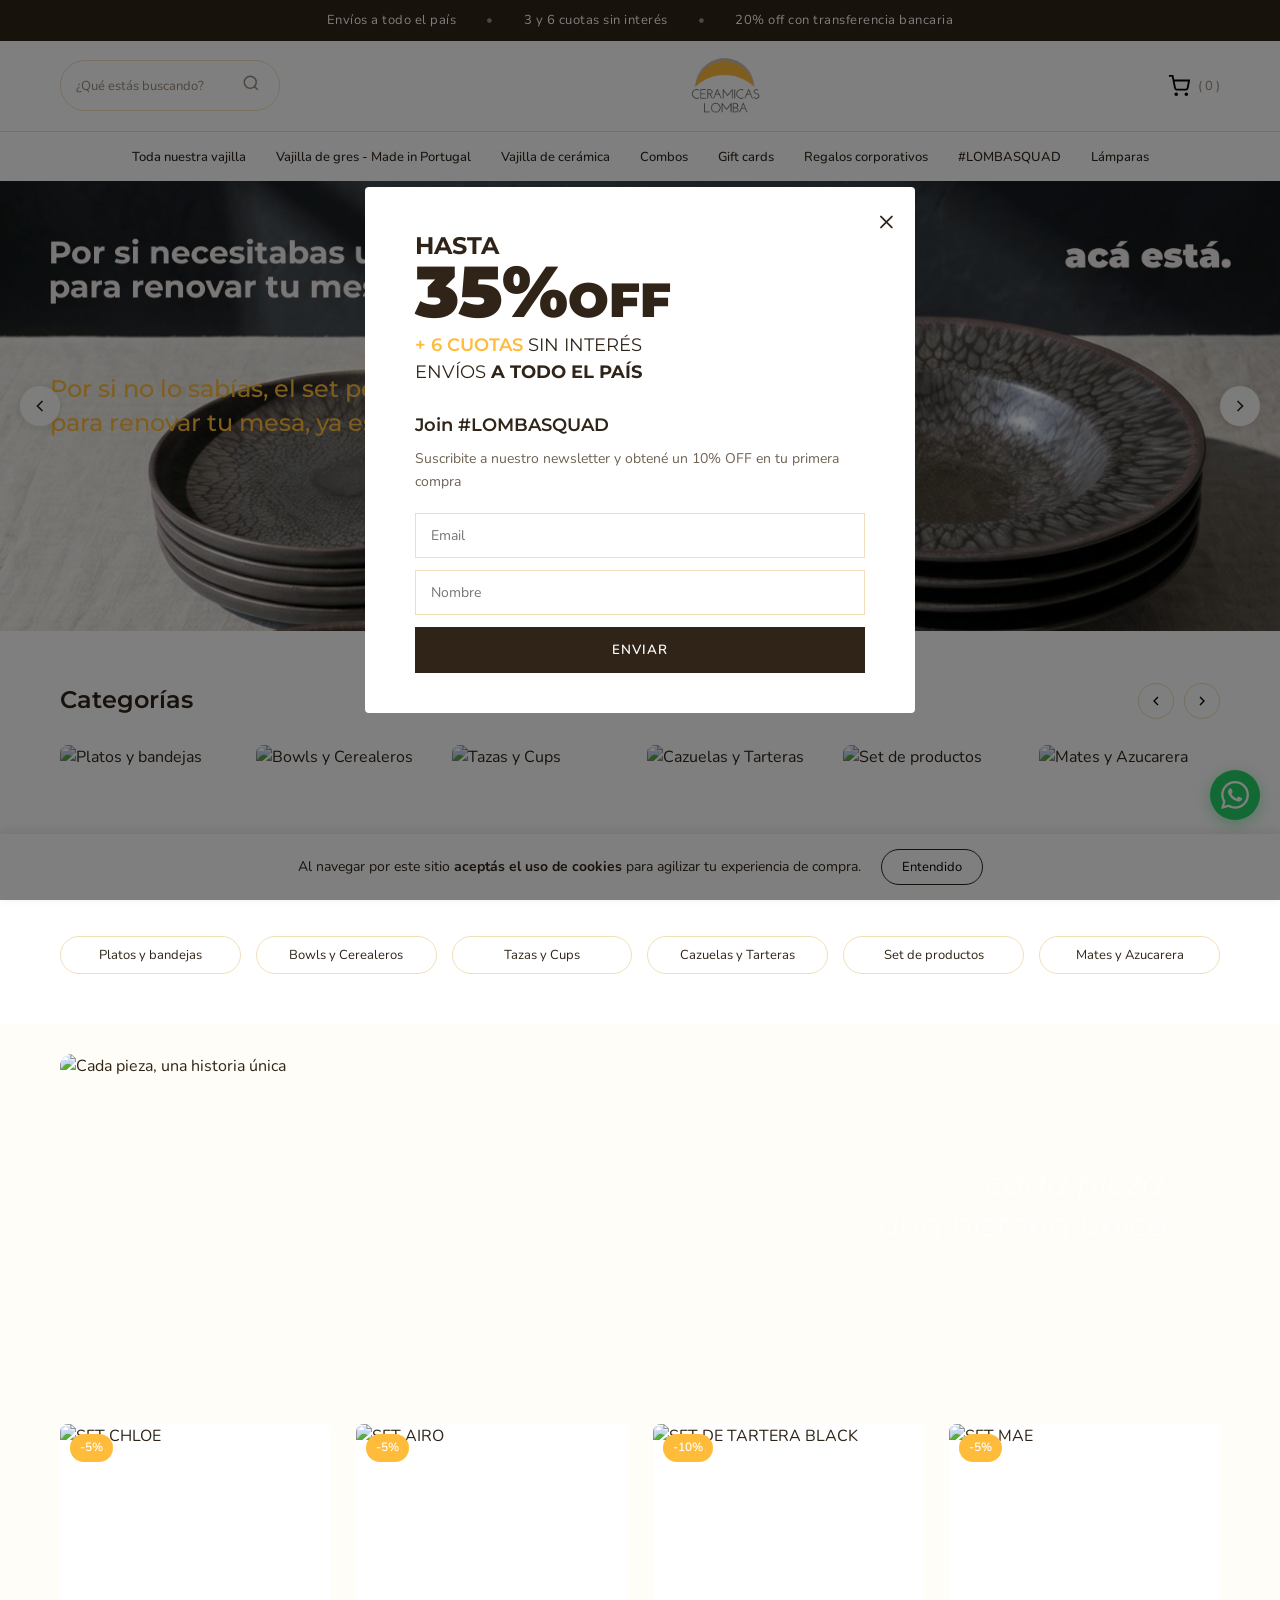
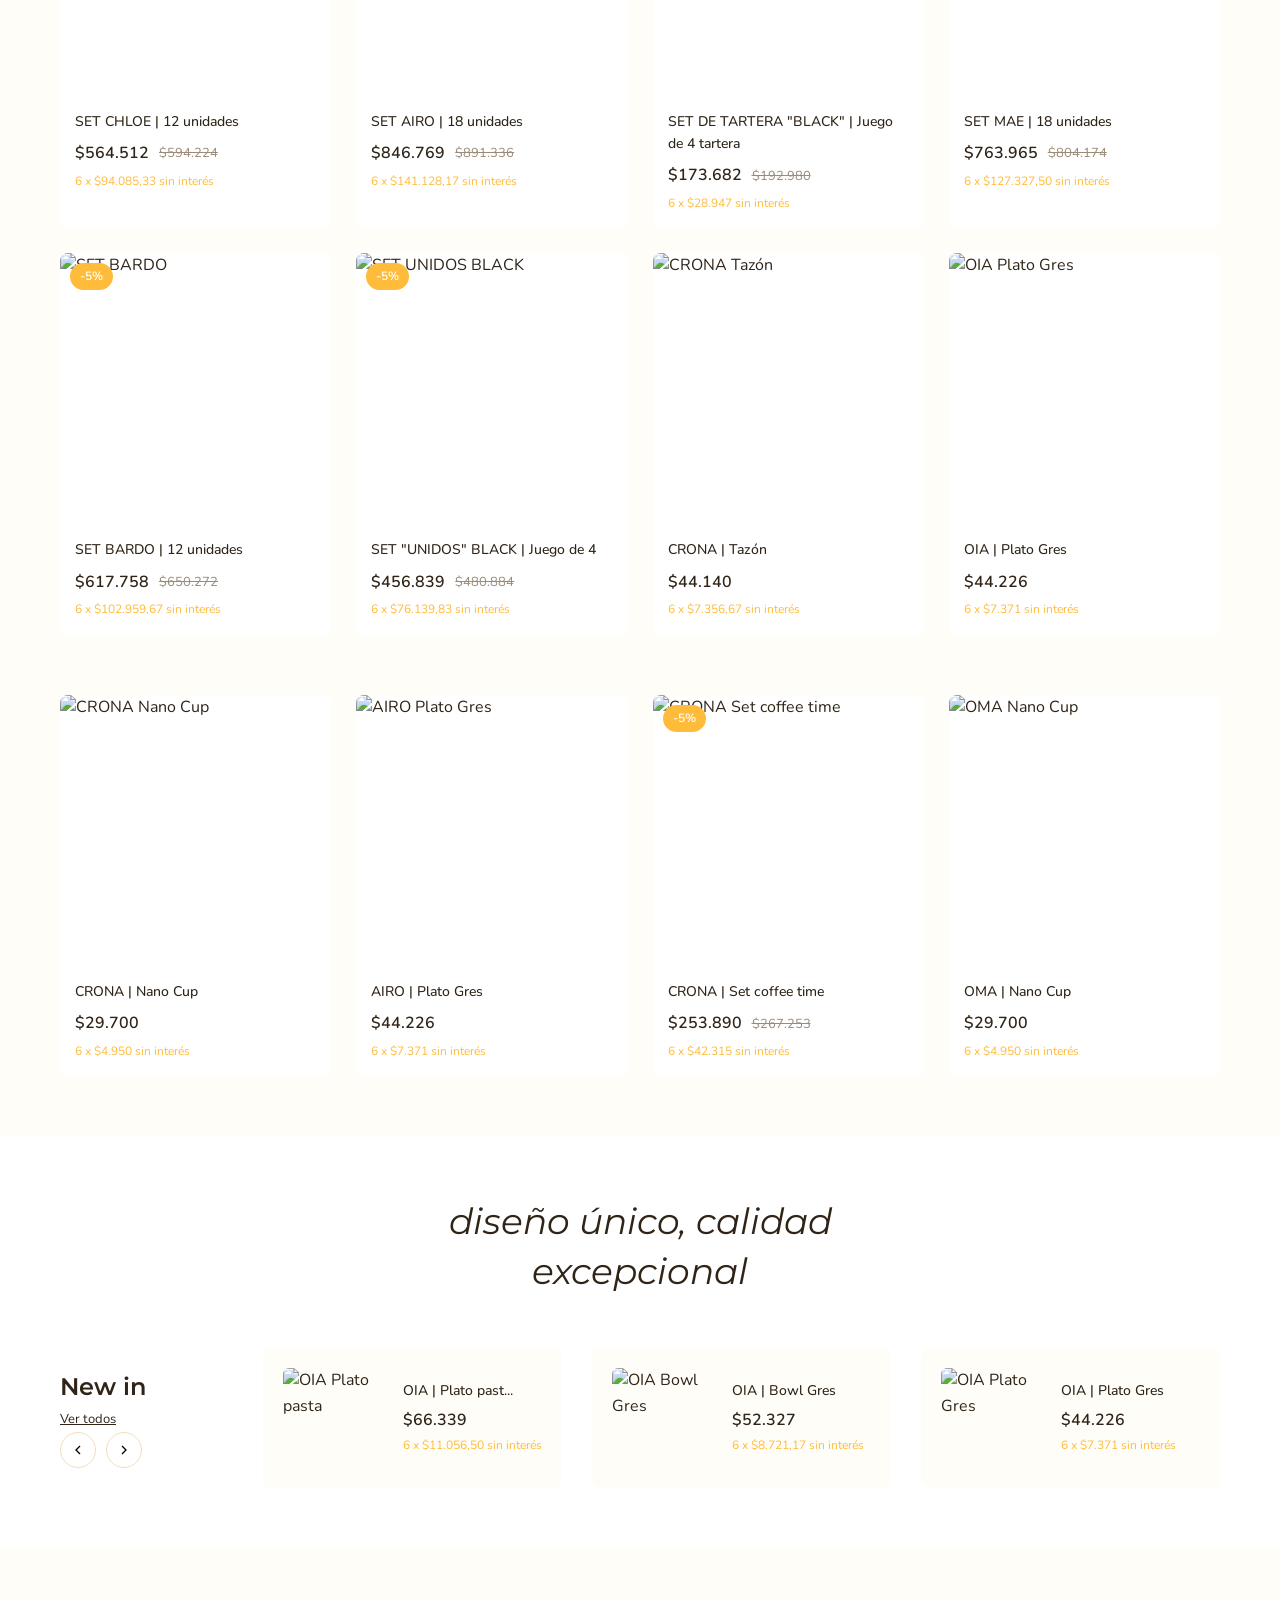
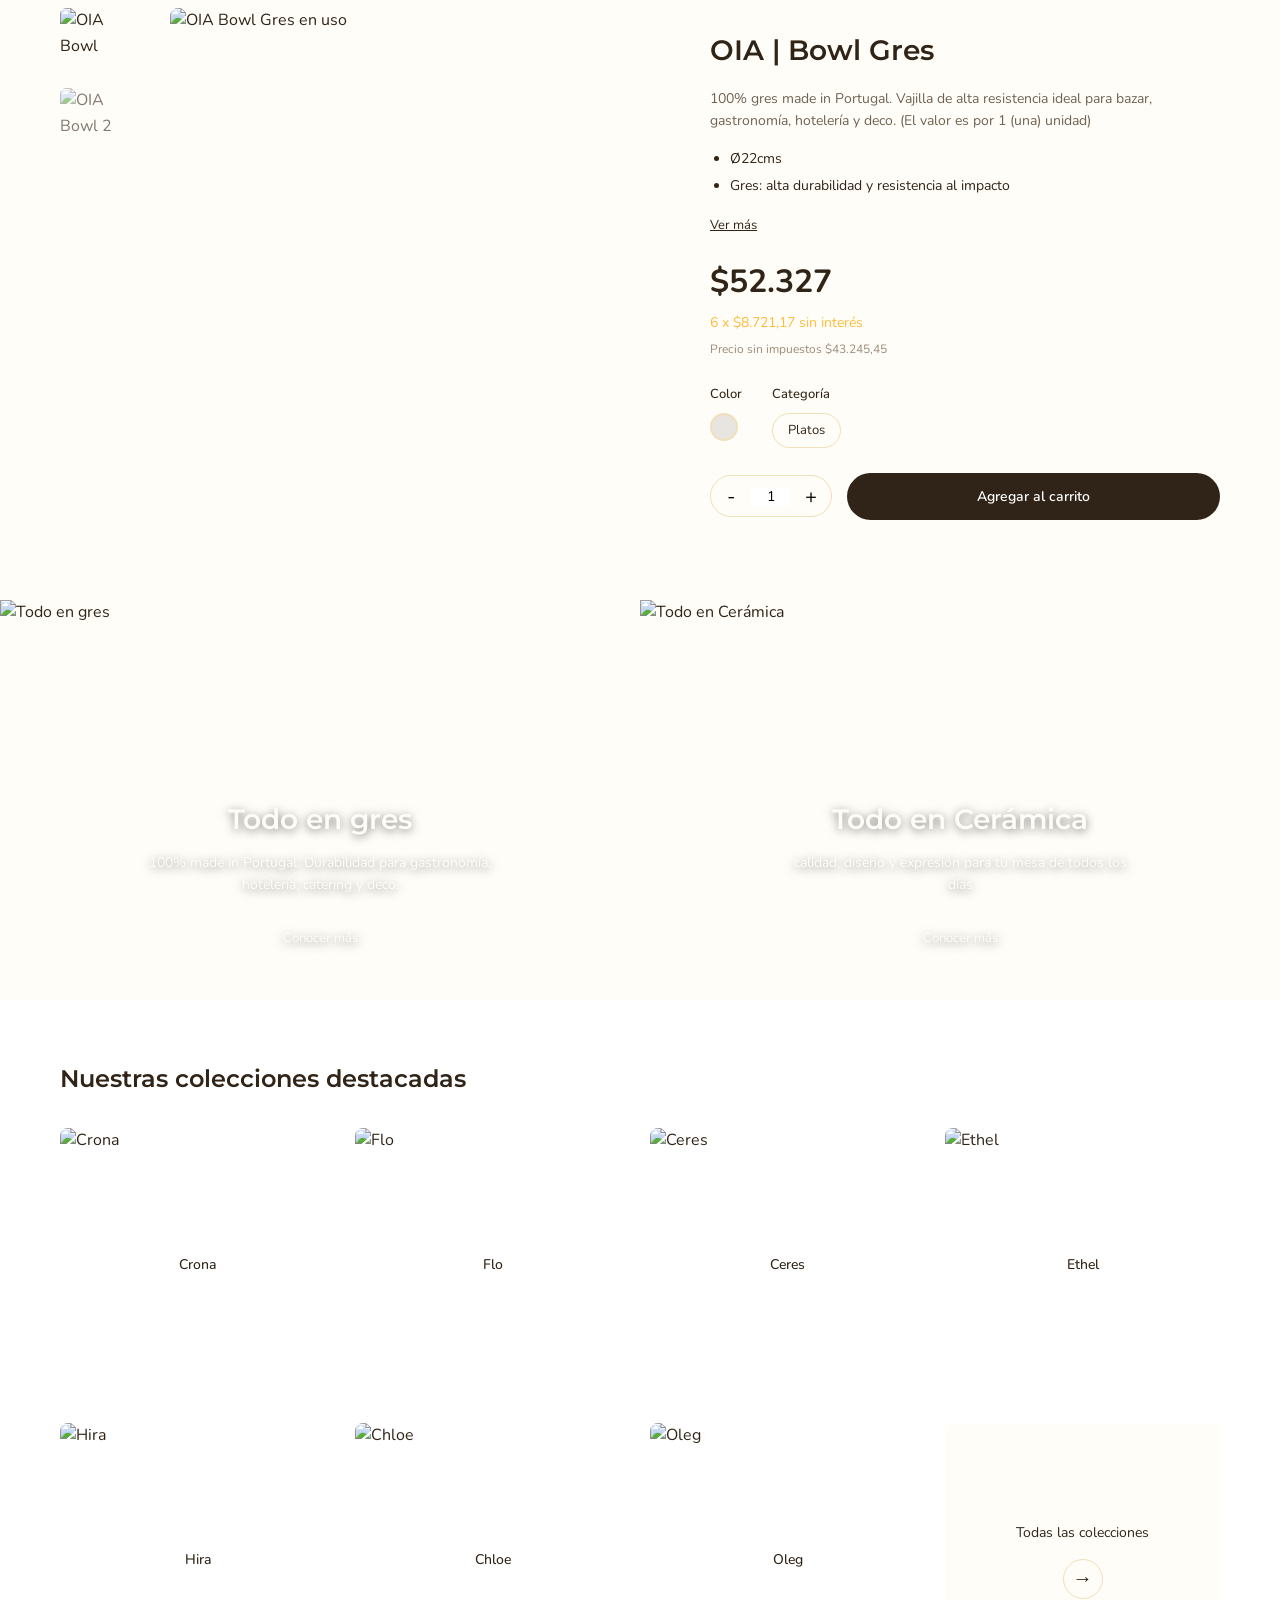
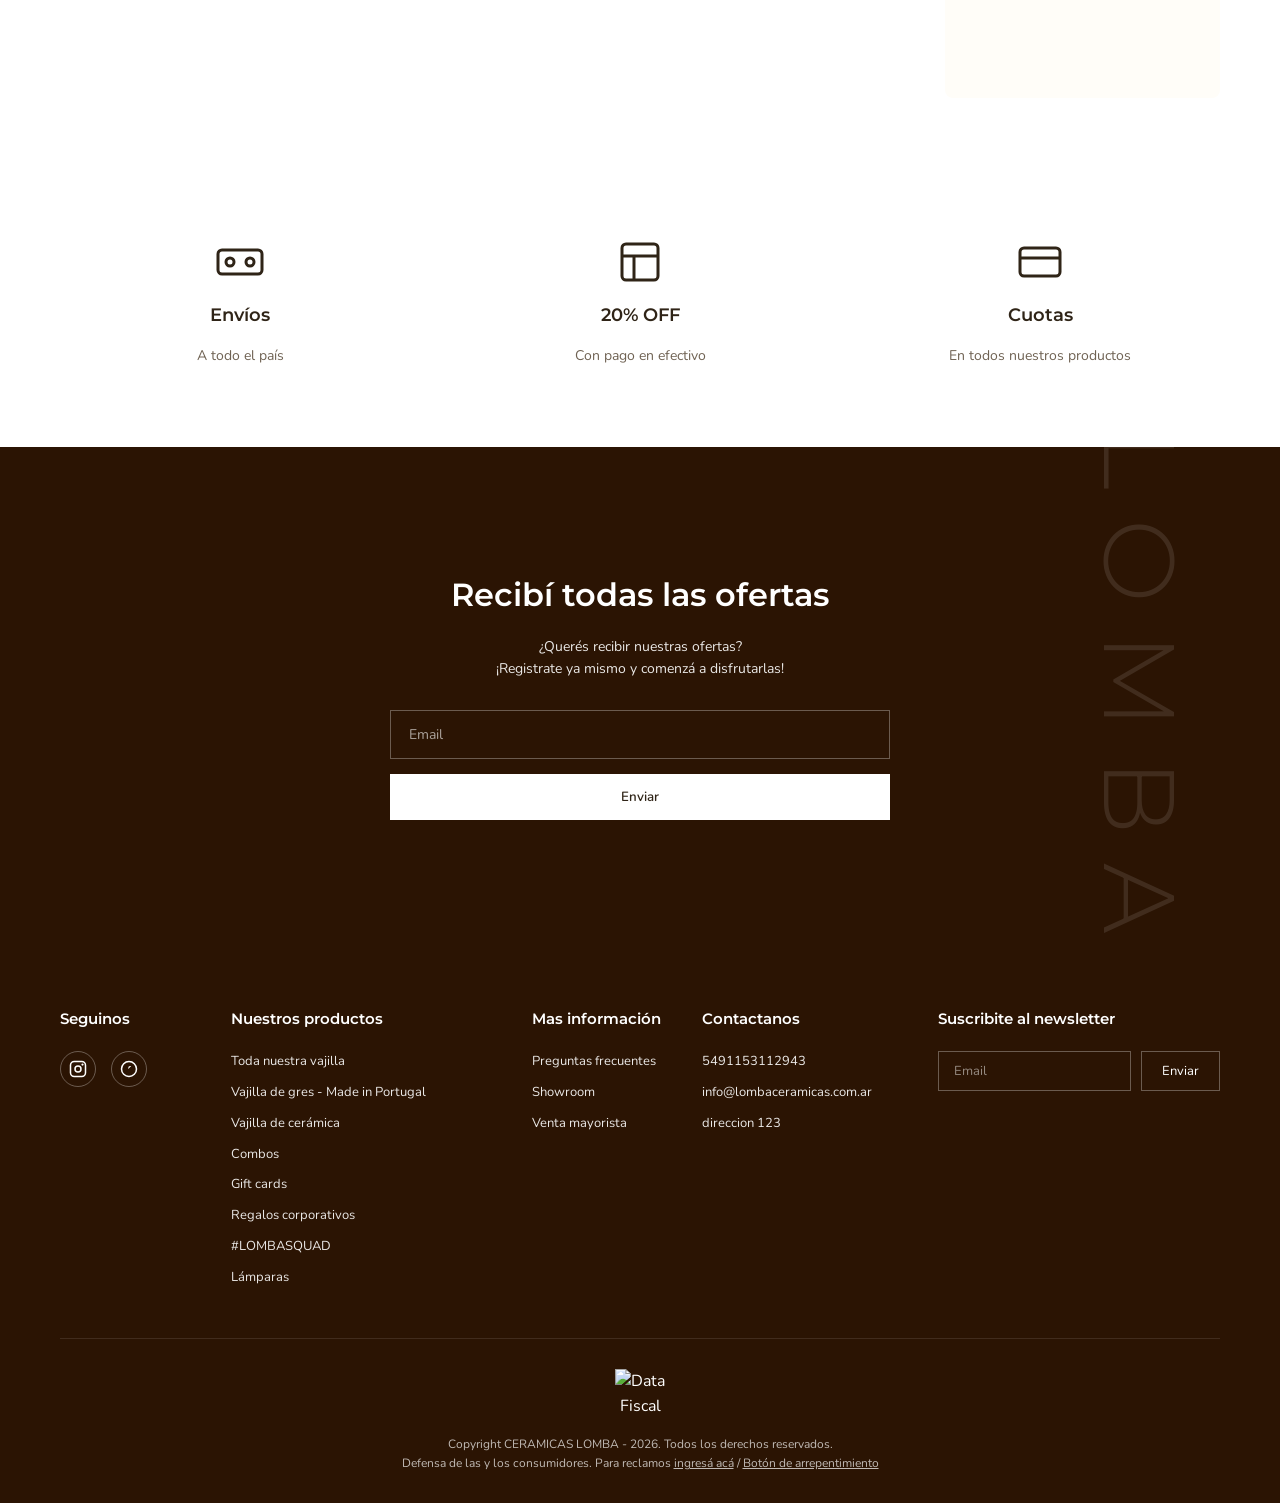
==== commit 300eb94d: "modal" ====
--- a/index.html
+++ b/index.html
@@ -13,13 +13,13 @@
   </head>
   <body>
     <!-- Cookie Banner -->
-    <!-- <div class="cookie-banner" id="cookieBanner">
+    <div class="cookie-banner" id="cookieBanner">
       <p>Al navegar por este sitio <strong>aceptás el uso de cookies</strong> para agilizar tu experiencia de compra.</p>
       <button class="cookie-btn" onclick="closeCookieBanner()">Entendido</button>
-    </div> -->
+    </div>
 
     <!-- Newsletter Popup Modal -->
-    <!-- <div class="modal-overlay" id="modalOverlay">
+    <div class="modal-overlay" id="modalOverlay">
       <div class="modal">
         <button class="modal-close" onclick="closeModal()">&times;</button>
         <div class="modal-content">
@@ -38,7 +38,7 @@
           </form>
         </div>
       </div>
-    </div> -->
+    </div>
 
     <!-- WhatsApp Button -->
     <a href="#" class="whatsapp-btn" target="_blank">
